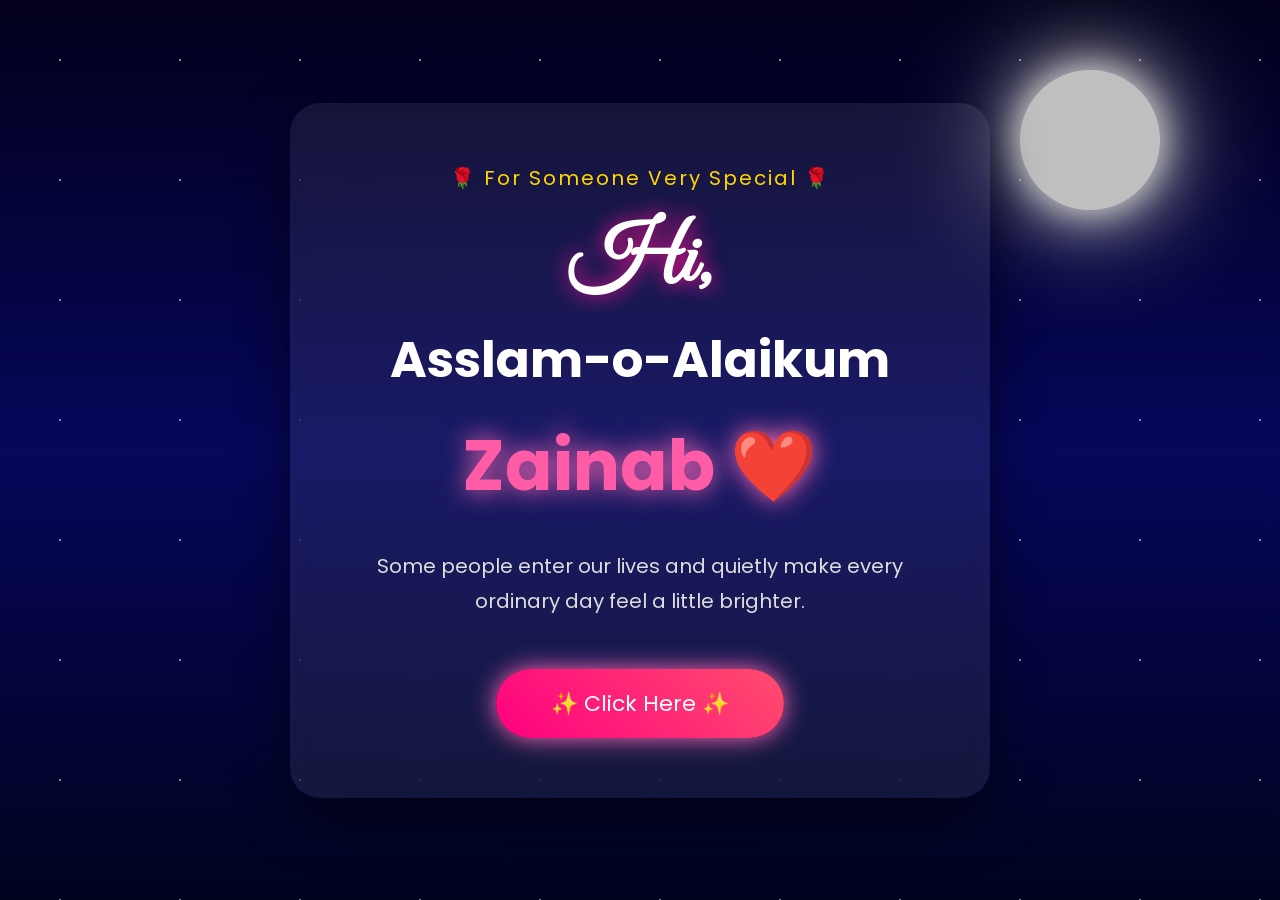
==== index.html @ 601ac268 "Add files via upload" ====
<!DOCTYPE html>
<html lang="en">

<head>

<meta charset="UTF-8">
<meta name="viewport" content="width=device-width, initial-scale=1.0">

<title>For Zainab ❤️</title>

<link rel="stylesheet" href="style.css">

<link rel="preconnect" href="https://fonts.googleapis.com">

<link href="https://fonts.googleapis.com/css2?family=Poppins:wght@300;500;700&family=Great+Vibes&display=swap" rel="stylesheet">

</head>

<body>

<div class="stars"></div>

<div class="moon"></div>

<div class="overlay"></div>

<div class="container">

<p class="small">
🌹 For Someone Very Special 🌹
</p>

<h1>
Hi,
</h1>

<h2>
Asslam-o-Alaikum
</h2>

<h3>
Zainab ❤️
</h3>

<p class="quote">

Some people enter our lives and quietly make every ordinary day feel a little brighter.

</p>

<button id="openBtn">

✨ Click Here ✨

</button>

</div>

<div class="hearts">

<span>❤</span>
<span>💕</span>
<span>💖</span>
<span>❤</span>
<span>💗</span>

</div>

<script src="Java.js"></script>

</body>

</html>
---- style.css ----
*{
margin:0;
padding:0;
box-sizing:border-box;
font-family:Poppins,sans-serif;
}

body{

height:100vh;

overflow:hidden;

background:linear-gradient(180deg,#020024,#090979,#000428);

display:flex;

justify-content:center;

align-items:center;

position:relative;
}

.stars{

position:absolute;

width:100%;
height:100%;

background-image:
radial-gradient(white 1px,transparent 1px),
radial-gradient(white 1px,transparent 1px);

background-size:120px 120px;

animation:stars 80s linear infinite;

opacity:.7;

}

@keyframes stars{

from{

transform:translateY(0);
}

to{

transform:translateY(-1000px);
}

}

.moon{

position:absolute;

top:70px;

right:120px;

width:140px;

height:140px;

border-radius:50%;

background:white;

box-shadow:

0 0 30px white,

0 0 60px white,

0 0 120px white;

}

.overlay{

position:absolute;

width:100%;
height:100%;

background:rgba(0,0,0,.25);

}

.container{

position:relative;

z-index:10;

width:700px;

padding:60px;

border-radius:30px;

background:rgba(255,255,255,.08);

backdrop-filter:blur(15px);

text-align:center;

box-shadow:0 20px 50px rgba(0,0,0,.5);

animation:fade 2s;

}

.small{

font-size:20px;

color:#FFD700;

letter-spacing:2px;

margin-bottom:20px;
}

h1{

font-size:80px;

font-family:"Great Vibes",cursive;

color:white;

text-shadow:0 0 20px deeppink;

}

h2{

font-size:50px;

color:white;

margin-top:10px;

}

h3{

font-size:70px;

margin-top:15px;

color:#ff5ca8;

text-shadow:0 0 25px hotpink;

animation:none;

}

.quote{

margin-top:30px;

font-size:20px;

color:#ddd;

line-height:35px;

}

button{

margin-top:50px;

padding:18px 55px;

border:none;

border-radius:50px;

font-size:22px;

cursor:pointer;

background:linear-gradient(45deg,#ff0080,#ff4d6d);

color:white;

transition:.4s;

box-shadow:0 0 25px hotpink;

}

button:hover{

transform:scale(1.08);

box-shadow:0 0 40px hotpink;

}

.hearts{

position:absolute;

width:100%;
height:100%;

overflow:hidden;

}

.hearts span{

position:absolute;

bottom:-100px;

font-size:35px;

animation:heart 12s linear infinite;

}

.hearts span:nth-child(1){left:10%;}
.hearts span:nth-child(2){left:30%;animation-duration:8s;}
.hearts span:nth-child(3){left:50%;animation-duration:10s;}
.hearts span:nth-child(4){left:70%;animation-duration:7s;}
.hearts span:nth-child(5){left:90%;animation-duration:12s;}

@keyframes heart{

0%{

transform:translateY(0) rotate(0);

opacity:0;

}

30%{

opacity:1;

}

100%{

transform:translateY(-1200px) rotate(360deg);

opacity:0;

}

}

@keyframes glow{

from{

text-shadow:0 0 10px hotpink;

}

to{

text-shadow:

0 0 20px hotpink,

0 0 50px hotpink,

0 0 80px hotpink;

}

}

@keyframes fade{

from{

opacity:0;

transform:scale(.8);

}

to{

opacity:1;

transform:scale(1);

}

}
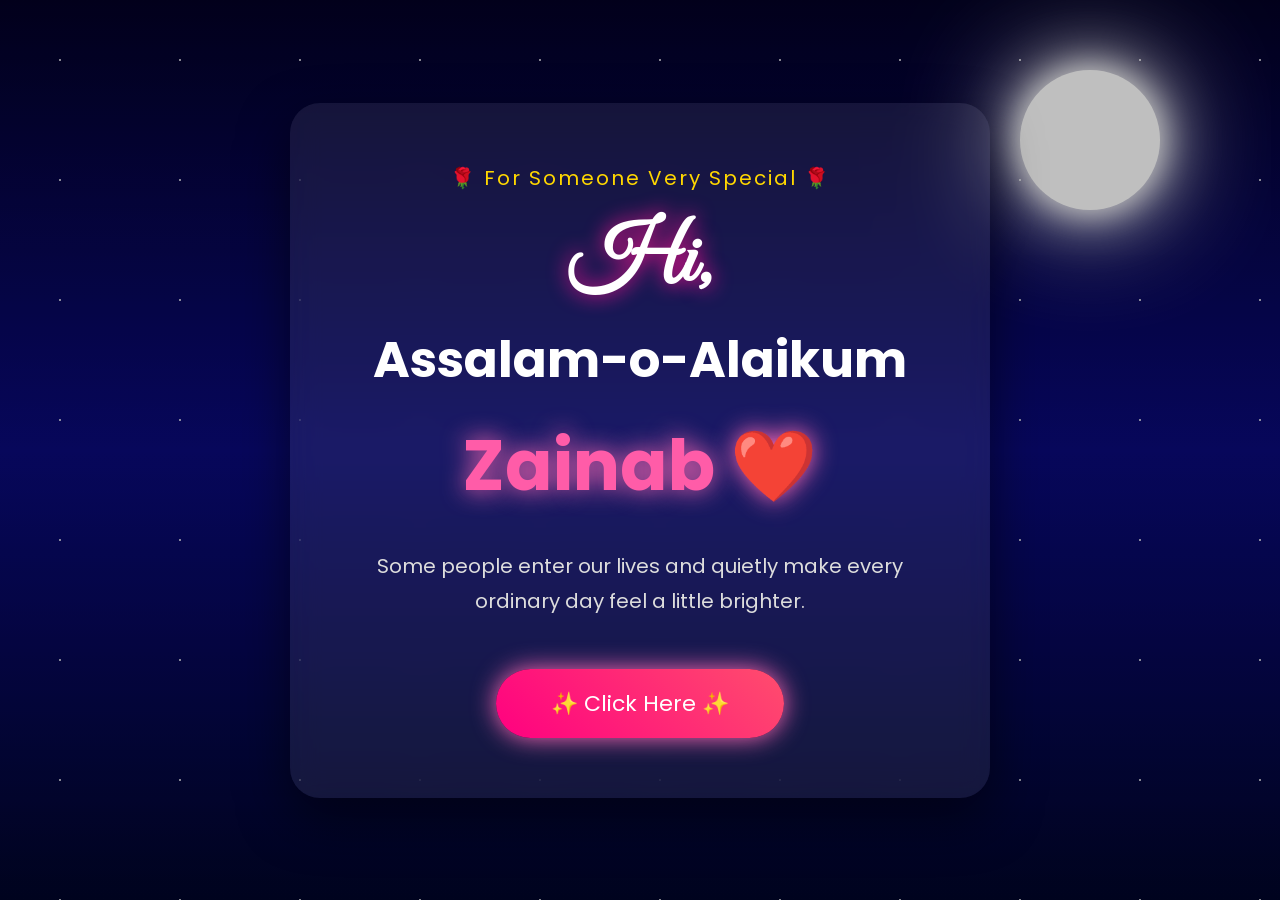
==== commit d6a8743b: "Fixed all merge conflicts" ====
--- a/index.html
+++ b/index.html
@@ -1,73 +1,57 @@
-<!DOCTYPE html>
-<html lang="en">
-
-<head>
-
-<meta charset="UTF-8">
-<meta name="viewport" content="width=device-width, initial-scale=1.0">
-
-<title>For Zainab ❤️</title>
-
-<link rel="stylesheet" href="style.css">
-
-<link rel="preconnect" href="https://fonts.googleapis.com">
-
-<link href="https://fonts.googleapis.com/css2?family=Poppins:wght@300;500;700&family=Great+Vibes&display=swap" rel="stylesheet">
-
-</head>
-
-<body>
-
-<div class="stars"></div>
-
-<div class="moon"></div>
-
-<div class="overlay"></div>
-
-<div class="container">
-
-<p class="small">
-🌹 For Someone Very Special 🌹
-</p>
-
-<h1>
-Hi,
-</h1>
-
-<h2>
-Asslam-o-Alaikum
-</h2>
-
-<h3>
-Zainab ❤️
-</h3>
-
-<p class="quote">
-
-Some people enter our lives and quietly make every ordinary day feel a little brighter.
-
-</p>
-
-<button id="openBtn">
-
-✨ Click Here ✨
-
-</button>
-
-</div>
-
-<div class="hearts">
-
-<span>❤</span>
-<span>💕</span>
-<span>💖</span>
-<span>❤</span>
-<span>💗</span>
-
-</div>
-
-<script src="Java.js"></script>
-
-</body>
-
+<!DOCTYPE html>
+<html lang="en">
+<head>
+    <meta charset="UTF-8">
+    <meta name="viewport" content="width=device-width, initial-scale=1.0">
+
+    <title>For Zainab ❤️</title>
+
+    <link rel="stylesheet" href="style.css">
+
+    <link rel="preconnect" href="https://fonts.googleapis.com">
+
+    <link href="https://fonts.googleapis.com/css2?family=Poppins:wght@300;500;700&family=Great+Vibes&display=swap" rel="stylesheet">
+</head>
+
+<body>
+
+    <div class="stars"></div>
+
+    <div class="moon"></div>
+
+    <div class="overlay"></div>
+
+    <div class="container">
+
+        <p class="small">
+            🌹 For Someone Very Special 🌹
+        </p>
+
+        <h1>Hi,</h1>
+
+        <h2>Assalam-o-Alaikum</h2>
+
+        <h3>Zainab ❤️</h3>
+
+        <p class="quote">
+            Some people enter our lives and quietly make every ordinary day feel a little brighter.
+        </p>
+
+        <button id="openBtn">
+            ✨ Click Here ✨
+        </button>
+
+    </div>
+
+    <div class="hearts">
+        <span>❤</span>
+        <span>💕</span>
+        <span>💖</span>
+        <span>❤</span>
+        <span>💗</span>
+    </div>
+
+    <script src="Java.js"></script>
+
+</body>
 </html>
--- a/style.css
+++ b/style.css
@@ -1,306 +1,216 @@
-*{
-margin:0;
-padding:0;
-box-sizing:border-box;
-font-family:Poppins,sans-serif;
-}
-
-body{
-
-height:100vh;
-
-overflow:hidden;
-
-background:linear-gradient(180deg,#020024,#090979,#000428);
-
-display:flex;
-
-justify-content:center;
-
-align-items:center;
-
-position:relative;
-}
-
-.stars{
-
-position:absolute;
-
-width:100%;
-height:100%;
-
-background-image:
-radial-gradient(white 1px,transparent 1px),
-radial-gradient(white 1px,transparent 1px);
-
-background-size:120px 120px;
-
-animation:stars 80s linear infinite;
-
-opacity:.7;
-
-}
-
-@keyframes stars{
-
-from{
-
-transform:translateY(0);
-}
-
-to{
-
-transform:translateY(-1000px);
-}
-
-}
-
-.moon{
-
-position:absolute;
-
-top:70px;
-
-right:120px;
-
-width:140px;
-
-height:140px;
-
-border-radius:50%;
-
-background:white;
-
-box-shadow:
-
-0 0 30px white,
-
-0 0 60px white,
-
-0 0 120px white;
-
-}
-
-.overlay{
-
-position:absolute;
-
-width:100%;
-height:100%;
-
-background:rgba(0,0,0,.25);
-
-}
-
-.container{
-
-position:relative;
-
-z-index:10;
-
-width:700px;
-
-padding:60px;
-
-border-radius:30px;
-
-background:rgba(255,255,255,.08);
-
-backdrop-filter:blur(15px);
-
-text-align:center;
-
-box-shadow:0 20px 50px rgba(0,0,0,.5);
-
-animation:fade 2s;
-
-}
-
-.small{
-
-font-size:20px;
-
-color:#FFD700;
-
-letter-spacing:2px;
-
-margin-bottom:20px;
-}
-
-h1{
-
-font-size:80px;
-
-font-family:"Great Vibes",cursive;
-
-color:white;
-
-text-shadow:0 0 20px deeppink;
-
-}
-
-h2{
-
-font-size:50px;
-
-color:white;
-
-margin-top:10px;
-
-}
-
-h3{
-
-font-size:70px;
-
-margin-top:15px;
-
-color:#ff5ca8;
-
-text-shadow:0 0 25px hotpink;
-
-animation:none;
-
-}
-
-.quote{
-
-margin-top:30px;
-
-font-size:20px;
-
-color:#ddd;
-
-line-height:35px;
-
-}
-
-button{
-
-margin-top:50px;
-
-padding:18px 55px;
-
-border:none;
-
-border-radius:50px;
-
-font-size:22px;
-
-cursor:pointer;
-
-background:linear-gradient(45deg,#ff0080,#ff4d6d);
-
-color:white;
-
-transition:.4s;
-
-box-shadow:0 0 25px hotpink;
-
-}
-
-button:hover{
-
-transform:scale(1.08);
-
-box-shadow:0 0 40px hotpink;
-
-}
-
-.hearts{
-
-position:absolute;
-
-width:100%;
-height:100%;
-
-overflow:hidden;
-
-}
-
-.hearts span{
-
-position:absolute;
-
-bottom:-100px;
-
-font-size:35px;
-
-animation:heart 12s linear infinite;
-
-}
-
-.hearts span:nth-child(1){left:10%;}
-.hearts span:nth-child(2){left:30%;animation-duration:8s;}
-.hearts span:nth-child(3){left:50%;animation-duration:10s;}
-.hearts span:nth-child(4){left:70%;animation-duration:7s;}
-.hearts span:nth-child(5){left:90%;animation-duration:12s;}
-
-@keyframes heart{
-
-0%{
-
-transform:translateY(0) rotate(0);
-
-opacity:0;
-
-}
-
-30%{
-
-opacity:1;
-
-}
-
-100%{
-
-transform:translateY(-1200px) rotate(360deg);
-
-opacity:0;
-
-}
-
-}
-
-@keyframes glow{
-
-from{
-
-text-shadow:0 0 10px hotpink;
-
-}
-
-to{
-
-text-shadow:
-
-0 0 20px hotpink,
-
-0 0 50px hotpink,
-
-0 0 80px hotpink;
-
-}
-
-}
-
-@keyframes fade{
-
-from{
-
-opacity:0;
-
-transform:scale(.8);
-
-}
-
-to{
-
-opacity:1;
-
-transform:scale(1);
-
-}
-
-}
-
+*{
+    margin:0;
+    padding:0;
+    box-sizing:border-box;
+    font-family:Poppins,sans-serif;
+}
+
+body{
+    height:100vh;
+    overflow:hidden;
+    background:linear-gradient(180deg,#020024,#090979,#000428);
+    display:flex;
+    justify-content:center;
+    align-items:center;
+    position:relative;
+}
+
+.stars{
+    position:absolute;
+    width:100%;
+    height:100%;
+    background-image:
+        radial-gradient(white 1px,transparent 1px),
+        radial-gradient(white 1px,transparent 1px);
+    background-size:120px 120px;
+    animation:stars 80s linear infinite;
+    opacity:.7;
+}
+
+@keyframes stars{
+    from{transform:translateY(0);}
+    to{transform:translateY(-1000px);}
+}
+
+.moon{
+    position:absolute;
+    top:70px;
+    right:120px;
+    width:140px;
+    height:140px;
+    border-radius:50%;
+    background:white;
+    box-shadow:
+        0 0 30px white,
+        0 0 60px white,
+        0 0 120px white;
+}
+
+.overlay{
+    position:absolute;
+    width:100%;
+    height:100%;
+    background:rgba(0,0,0,.25);
+}
+
+.container{
+    position:relative;
+    z-index:10;
+    width:700px;
+    padding:60px;
+    border-radius:30px;
+    background:rgba(255,255,255,.08);
+    backdrop-filter:blur(15px);
+    text-align:center;
+    box-shadow:0 20px 50px rgba(0,0,0,.5);
+    animation:fade 2s;
+}
+
+.small{
+    font-size:20px;
+    color:#FFD700;
+    letter-spacing:2px;
+    margin-bottom:20px;
+}
+
+h1{
+    font-size:80px;
+    font-family:"Great Vibes",cursive;
+    color:white;
+    text-shadow:0 0 20px deeppink;
+}
+
+h2{
+    font-size:50px;
+    color:white;
+    margin-top:10px;
+}
+
+h3{
+    font-size:70px;
+    margin-top:15px;
+    color:#ff5ca8;
+    text-shadow:0 0 25px hotpink;
+}
+
+.quote{
+    margin-top:30px;
+    font-size:20px;
+    color:#ddd;
+    line-height:35px;
+}
+
+button{
+    margin-top:50px;
+    padding:18px 55px;
+    border:none;
+    border-radius:50px;
+    font-size:22px;
+    cursor:pointer;
+    background:linear-gradient(45deg,#ff0080,#ff4d6d);
+    color:white;
+    transition:.4s;
+    box-shadow:0 0 25px hotpink;
+}
+
+button:hover{
+    transform:scale(1.08);
+    box-shadow:0 0 40px hotpink;
+}
+
+.hearts{
+    position:absolute;
+    width:100%;
+    height:100%;
+    overflow:hidden;
+}
+
+.hearts span{
+    position:absolute;
+    bottom:-100px;
+    font-size:35px;
+    animation:heart 12s linear infinite;
+}
+
+.hearts span:nth-child(1){left:10%;}
+.hearts span:nth-child(2){left:30%;animation-duration:8s;}
+.hearts span:nth-child(3){left:50%;animation-duration:10s;}
+.hearts span:nth-child(4){left:70%;animation-duration:7s;}
+.hearts span:nth-child(5){left:90%;animation-duration:12s;}
+
+@keyframes heart{
+    0%{
+        transform:translateY(0) rotate(0);
+        opacity:0;
+    }
+
+    30%{
+        opacity:1;
+    }
+
+    100%{
+        transform:translateY(-1200px) rotate(360deg);
+        opacity:0;
+    }
+}
+
+@keyframes fade{
+    from{
+        opacity:0;
+        transform:scale(.8);
+    }
+
+    to{
+        opacity:1;
+        transform:scale(1);
+    }
+}
+
+@media (max-width:768px){
+
+    body{
+        overflow-y:auto;
+        overflow-x:hidden;
+        padding:20px;
+        height:auto;
+    }
+
+    .container{
+        width:95%;
+        padding:30px 20px;
+    }
+
+    .moon{
+        width:80px;
+        height:80px;
+        top:20px;
+        right:20px;
+    }
+
+    .small{
+        font-size:15px;
+    }
+
+    h1{
+        font-size:50px;
+    }
+
+    h2{
+        font-size:28px;
+    }
+
+    h3{
+        font-size:45px;
+    }
+
+    .quote{
+        font-size:16px;
+        line-height:28px;
+    }
+
+    button{
+        width:100%;
+        padding:16px;
+        font-size:18px;
+    }
+}
